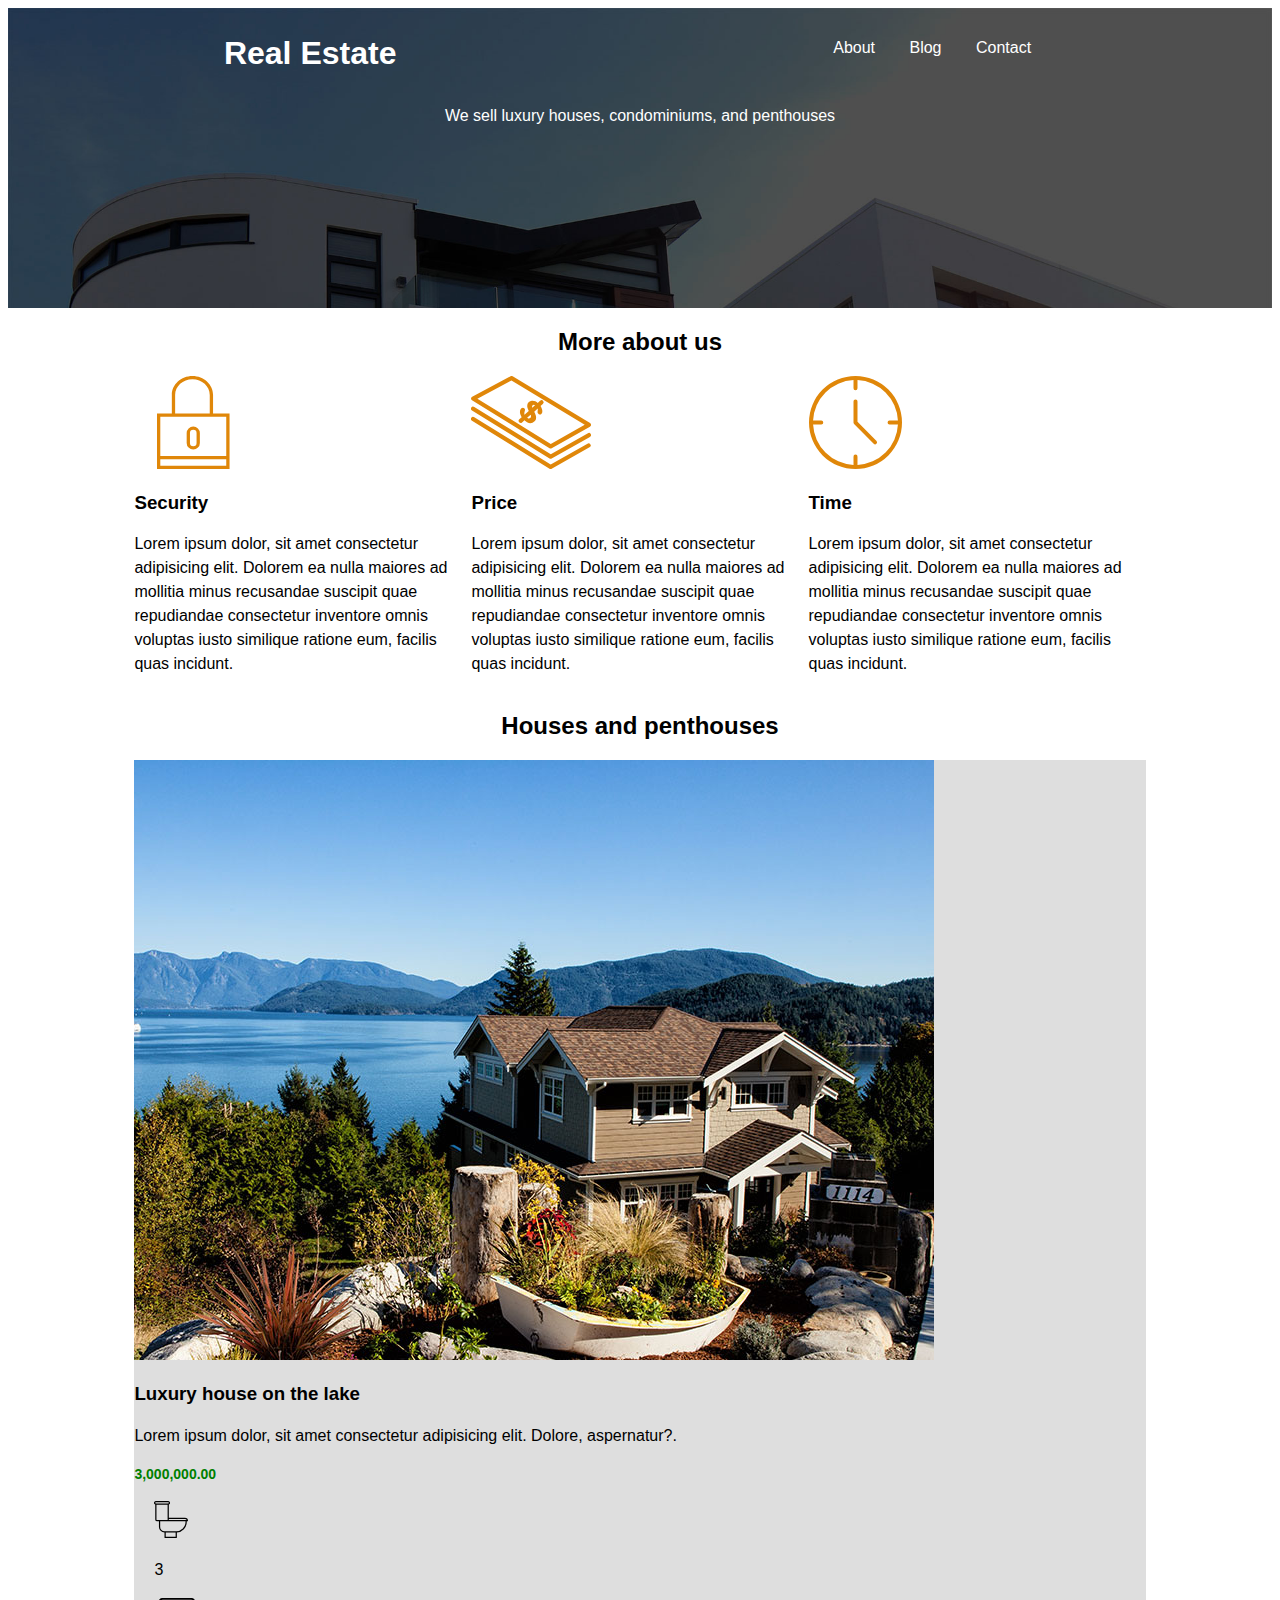
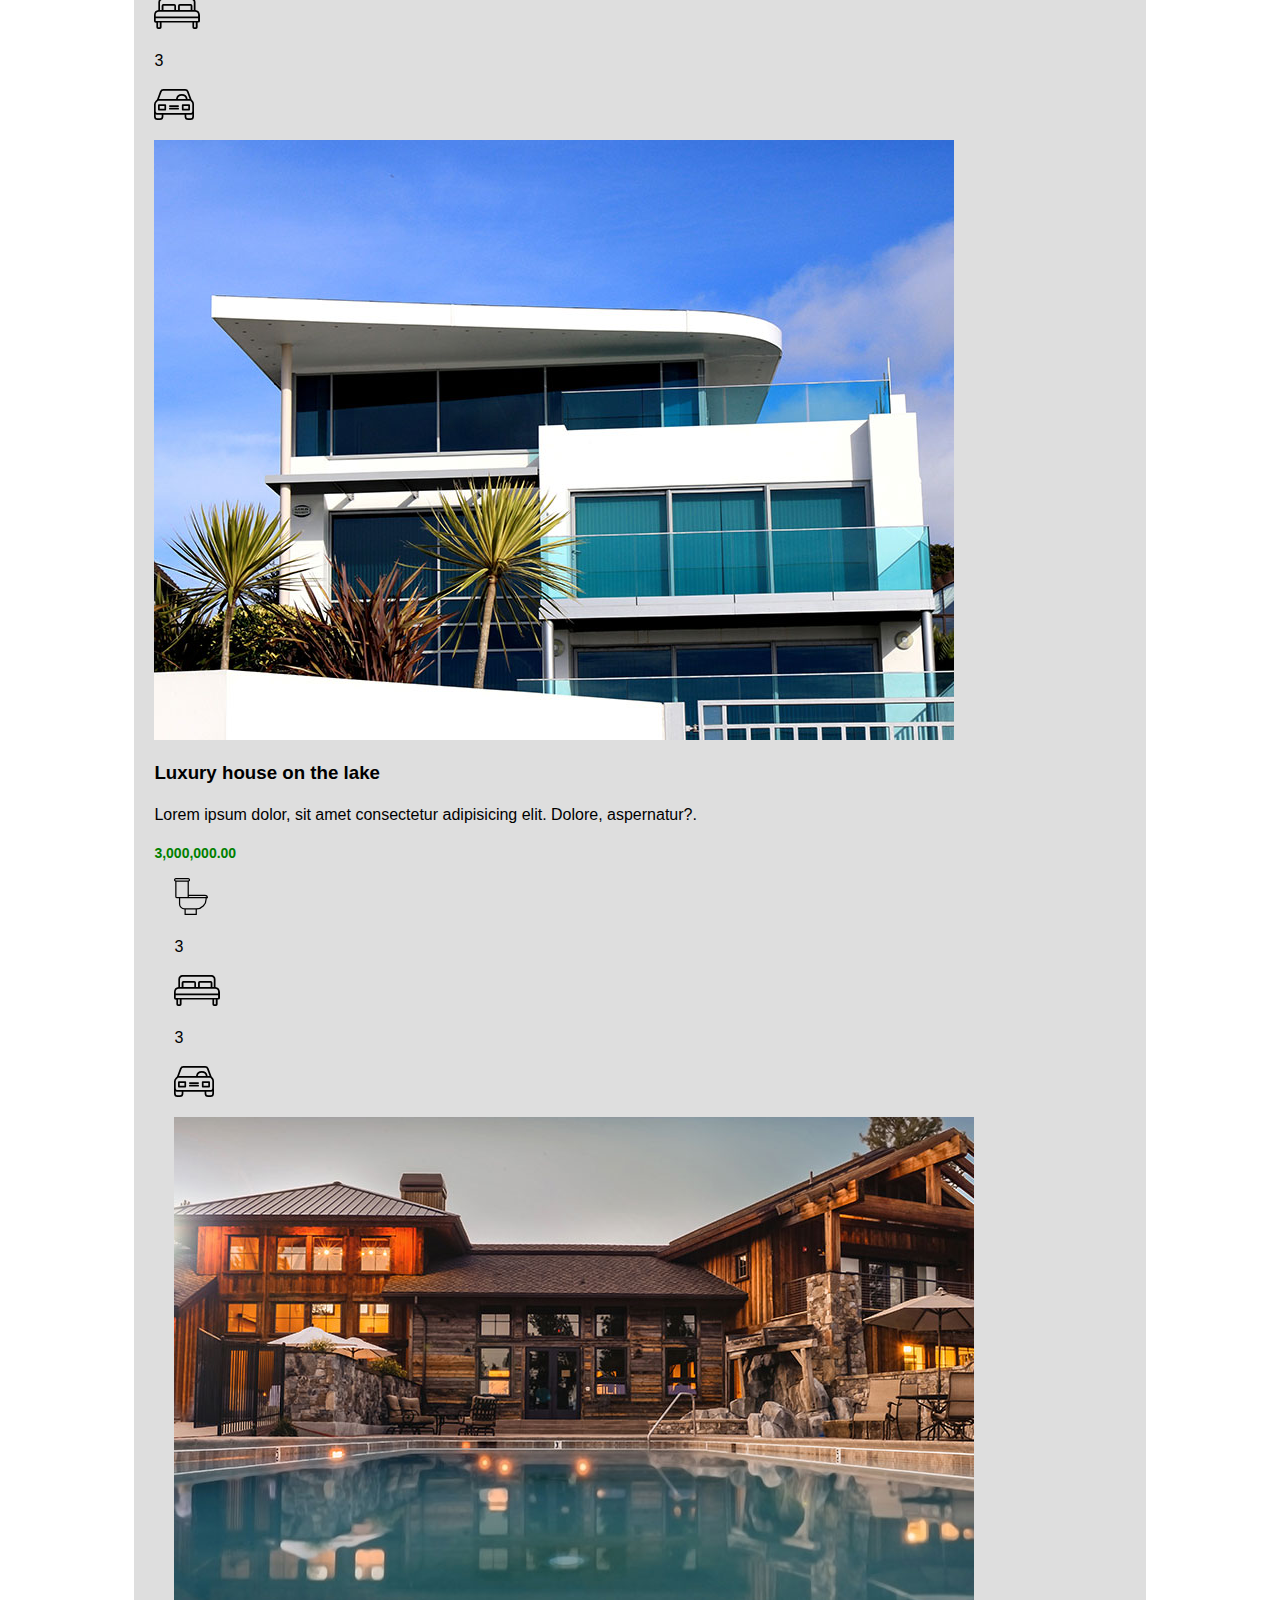
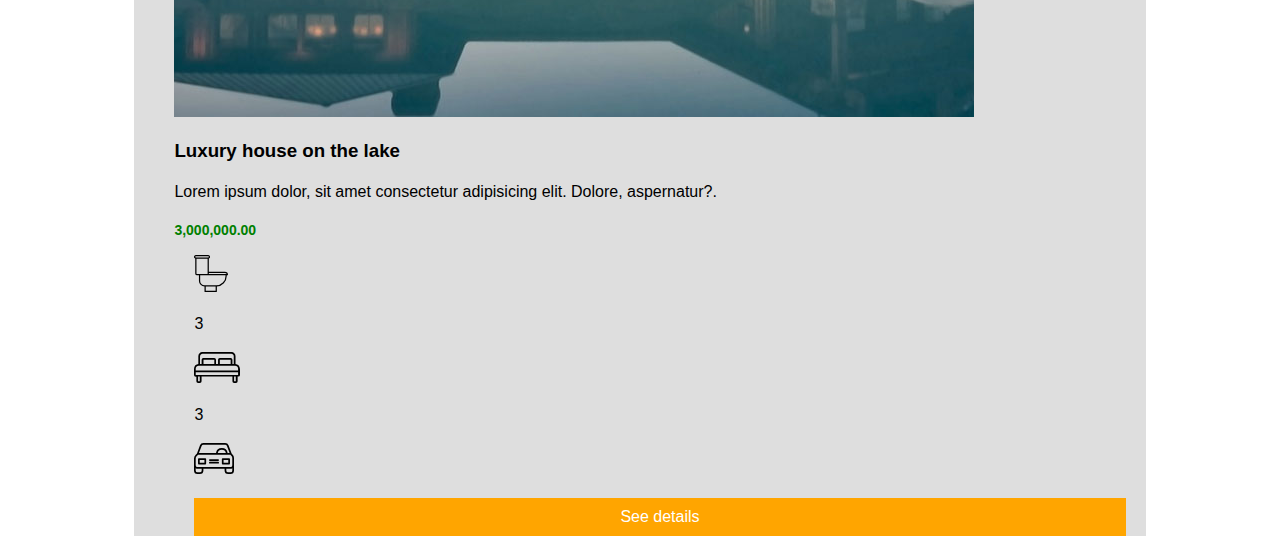
==== RealEstate/index.html @ fbc83885 "Add files via upload" ====
<!DOCTYPE html>
<html lang="en">
<head>
    <meta charset="UTF-8">
    <meta name="viewport" content="width=device-width, initial-scale=1.0">
    <link rel="stylesheet" href="mystyle.css">
    <title>Document</title>
</head>
<body>
    <header class="site-init">
        <div class="bar">
            <h1>Real Estate</h1>
            <nav class="menu">
                <a href="about.html">About</a>
                <a href="blog.html">Blog</a>
                <a href="contact.html">Contact</a>
            </nav>
        </div>
        <p>We sell luxury houses, condominiums, and penthouses</p>
    </header>

    <main class="container">
        <h2> More about us</h2>
        <div class="main-flex-container">
            <div>
                <img src="./img/icon1.svg" alt="security icon">
                <h3> Security</h3>
                <P> Lorem ipsum dolor, sit amet consectetur adipisicing elit. Dolorem ea nulla maiores ad mollitia minus recusandae suscipit quae repudiandae consectetur inventore omnis voluptas iusto similique ratione eum, facilis quas incidunt.</P>
            </div>
             <div>
                <img src="./img/icon2.svg" alt="price icon">
                <h3> Price</h3>
                <P> Lorem ipsum dolor, sit amet consectetur adipisicing elit. Dolorem ea nulla maiores ad mollitia minus recusandae suscipit quae repudiandae consectetur inventore omnis voluptas iusto similique ratione eum, facilis quas incidunt.</P> 
            </div>
            <div>
                <img src="./img/icon3.svg" alt="time icon">
                <h3> Time</h3>
                <P> Lorem ipsum dolor, sit amet consectetur adipisicing elit. Dolorem ea nulla maiores ad mollitia minus recusandae suscipit quae repudiandae consectetur inventore omnis voluptas iusto similique ratione eum, facilis quas incidunt.</P> 
            </div>
        </div>
    </main>
    <section class="container">
        <h2> Houses and penthouses</h2>

            <div class="houses-item">
                    <div class="houses-item-img">
                        <img src="./img/announcement1.jpg" alt="image of the house">
                    </div>
                    <div class="houses-item-text"> 
                        <h3> Luxury house on the lake</h3>
                        <p class="description"> Lorem ipsum dolor, sit amet consectetur adipisicing elit. Dolore, aspernatur?.</p>
                        <p class="price">3,000,000.00</p>
                        <ul class="details-container">
                            <li>
                                <img src="./img/icon_wc.svg" alt="wc icon">
                                <p>3</p>
                        </li>
                        <li>
                            <img src="./img/icon_room.svg" alt="room icon">
                            <p>3</p>
                        </li>
                        <li>
                            <img src="./img/icon_parking.svg" alt="parking icon">
                            <p></p>
            <div class="houses-item">
                    <div class="houses-item-img">  
                        <img src="./img/announcement2.jpg" alt="image of the house">
                    </div>
                    <div class="houses-item-text"> 
                        <h3> Luxury house on the lake</h3>
                        <p class="description"> Lorem ipsum dolor, sit amet consectetur adipisicing elit. Dolore, aspernatur?.</p>
                        <p class="price">3,000,000.00</p>
                        <ul class="details-container">
                            <li>
                                <img src="./img/icon_wc.svg" alt="wc icon">
                                <p>3</p>
                        </li>
                        <li>
                            <img src="./img/icon_room.svg" alt="room icon">
                            <p>3</p>
                        </li>
                        <li>
                            <img src="./img/icon_parking.svg" alt="parking icon">
                            <p></p>            
            <div class="houses-item">
                    <div class="houses-item-img">              
                            <img src="./img/announcement3.jpg" alt="image of the house">
                    </div>
                    <div class="houses-item-text"> 
                        <h3> Luxury house on the lake</h3>
                            <p class="description"> Lorem ipsum dolor, sit amet consectetur adipisicing elit.  Dolore, aspernatur?.</p>
                            <p class="price">3,000,000.00</p>
                                    <ul class="details-container">
                                        <li>
                                            <img src="./img/icon_wc.svg" alt="wc icon">
                                            <p>3</p>
                                    </li>
                                    <li>
                                        <img src="./img/icon_room.svg" alt="room icon">
                                        <p>3</p>
                                    </li>
                                    <li>
                                        <img src="./img/icon_parking.svg" alt="parking icon">
                                        <p></p>                    
                                </li>
                </ul>
                <a href="#" class="btn-details">See details</a>
            </div>
        </div>
    </section>
    <footer>
        
    </footer>

</body>
</html>
---- RealEstate/mystyle.css ----
/*global*/

/*header*/
.site-init{
    background-image: url(./img/header.jpg);
    background-size: cover;
    color: white;
    text-align: center;
    height: 300px;
}
.bar{
    display: flex;
    justify-content: space-around;
    align-items: center;
    height: 80px;
}
.menu a{
    color: white;
    margin-right: 20px;
}
/*houses and pethouses*/
.houses-item{
    background-color: #dedede;
}
.houses-item-text p.descrition{
    font-size: 14px;
}
.houses-item-text p.price{
    color: green;
    font-weight: bold;
    font-size: 14px;
}
.details-container{
    padding-left: 20px;
    list-style: none;
}
a{
    text-decoration: none;
    color: white;
    padding: 5px;
}
header.site-contact{ 
    color:white;
    background-color: black;
}
body{ 
    font-family: arial;
}
h1{
    text-align: center;
    padding-top: 10px;
}
h2{
    text-align: center;
}
h3{
    text-align: left;
}
p{
    line-height: 1.5;
}
/*utilities*/
.container{
    width: 80%;
    margin-left: auto;
    margin-right: auto;
}
.main-flex-container{
    display: flex;
    flex-direction: row;
}
.btn-details{
    display: block;
    background-color: orange;
    color: white;
    padding: 10px;
    text-align: center;
    margin: 20px;
}
/*footer*/
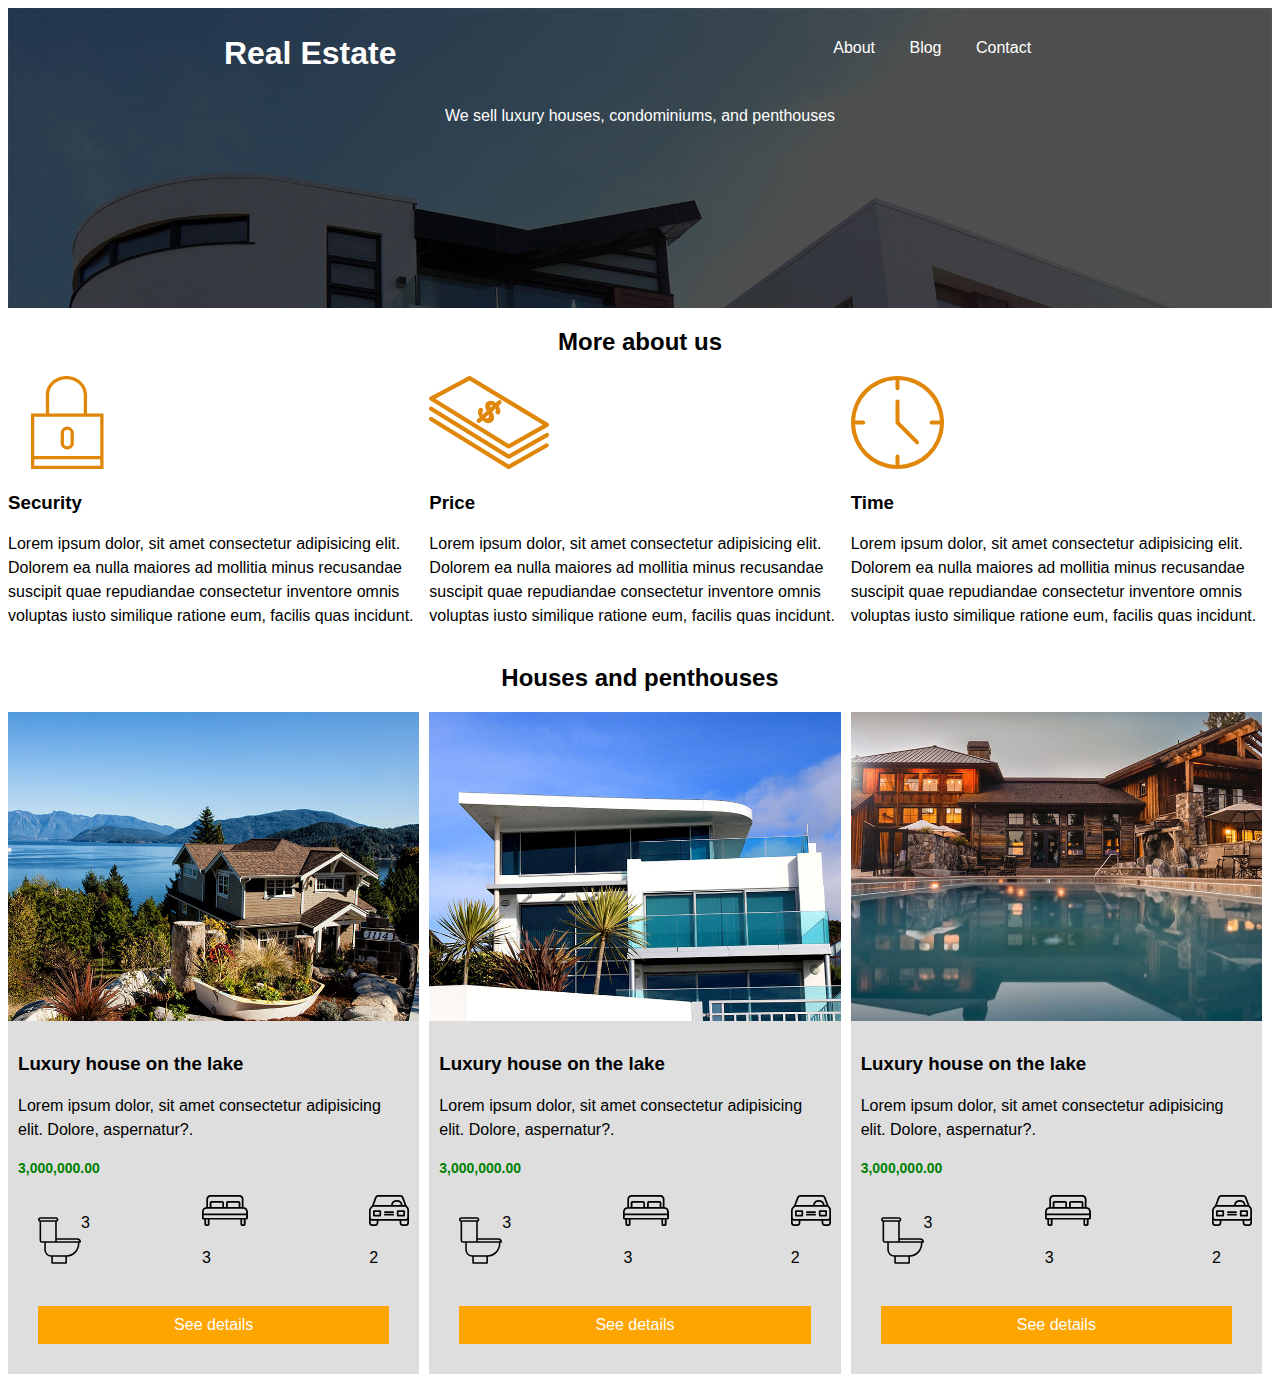
==== commit addeeda1: "Add files via upload" ====
--- a/RealEstate/index.html
+++ b/RealEstate/index.html
@@ -41,17 +41,17 @@
     </main>
     <section class="container">
         <h2> Houses and penthouses</h2>
-
+        <div class="main-flex-container">
             <div class="houses-item">
-                    <div class="houses-item-img">
-                        <img src="./img/announcement1.jpg" alt="image of the house">
+                <div class="houses-item-img">
+                    <img src="./img/announcement1.jpg" alt="image of the house">
                     </div>
                     <div class="houses-item-text"> 
                         <h3> Luxury house on the lake</h3>
                         <p class="description"> Lorem ipsum dolor, sit amet consectetur adipisicing elit. Dolore, aspernatur?.</p>
                         <p class="price">3,000,000.00</p>
-                        <ul class="details-container">
-                            <li>
+                        <ul class="details-container flex-icons">
+                            <li class="flex-icons">
                                 <img src="./img/icon_wc.svg" alt="wc icon">
                                 <p>3</p>
                         </li>
@@ -61,17 +61,22 @@
                         </li>
                         <li>
                             <img src="./img/icon_parking.svg" alt="parking icon">
-                            <p></p>
+                            <p>2</p>
+                        </li>
+                    </ul>
+                    <a href="#" class="btn-details">See details</a>
+                </div>
+            </div>
             <div class="houses-item">
-                    <div class="houses-item-img">  
-                        <img src="./img/announcement2.jpg" alt="image of the house">
+                <div class="houses-item-img">
+                    <img src="./img/announcement2.jpg" alt="image of the house">
                     </div>
                     <div class="houses-item-text"> 
                         <h3> Luxury house on the lake</h3>
                         <p class="description"> Lorem ipsum dolor, sit amet consectetur adipisicing elit. Dolore, aspernatur?.</p>
                         <p class="price">3,000,000.00</p>
-                        <ul class="details-container">
-                            <li>
+                        <ul class="details-container flex-icons">
+                            <li class="flex-icons">
                                 <img src="./img/icon_wc.svg" alt="wc icon">
                                 <p>3</p>
                         </li>
@@ -81,32 +86,37 @@
                         </li>
                         <li>
                             <img src="./img/icon_parking.svg" alt="parking icon">
-                            <p></p>            
+                            <p>2</p>
+                        </li>
+                    </ul>
+                    <a href="#" class="btn-details">See details</a>
+                </div>
+            </div>
             <div class="houses-item">
-                    <div class="houses-item-img">              
-                            <img src="./img/announcement3.jpg" alt="image of the house">
+                <div class="houses-item-img">
+                    <img src="./img/announcement3.jpg" alt="image of the house">
                     </div>
                     <div class="houses-item-text"> 
                         <h3> Luxury house on the lake</h3>
-                            <p class="description"> Lorem ipsum dolor, sit amet consectetur adipisicing elit.  Dolore, aspernatur?.</p>
-                            <p class="price">3,000,000.00</p>
-                                    <ul class="details-container">
-                                        <li>
-                                            <img src="./img/icon_wc.svg" alt="wc icon">
-                                            <p>3</p>
-                                    </li>
-                                    <li>
-                                        <img src="./img/icon_room.svg" alt="room icon">
-                                        <p>3</p>
-                                    </li>
-                                    <li>
-                                        <img src="./img/icon_parking.svg" alt="parking icon">
-                                        <p></p>                    
-                                </li>
-                </ul>
-                <a href="#" class="btn-details">See details</a>
+                        <p class="description"> Lorem ipsum dolor, sit amet consectetur adipisicing elit. Dolore, aspernatur?.</p>
+                        <p class="price">3,000,000.00</p>
+                        <ul class="details-container flex-icons">
+                            <li class="flex-icons">
+                                <img src="./img/icon_wc.svg" alt="wc icon">
+                                <p>3</p>
+                        </li>
+                        <li>
+                            <img src="./img/icon_room.svg" alt="room icon">
+                            <p>3</p>
+                        </li>
+                        <li>
+                            <img src="./img/icon_parking.svg" alt="parking icon">
+                            <p>2</p>
+                        </li>
+                    </ul>
+                    <a href="#" class="btn-details">See details</a>
+                </div>
             </div>
-        </div>
     </section>
     <footer>
         
--- a/RealEstate/mystyle.css
+++ b/RealEstate/mystyle.css
@@ -21,8 +21,12 @@
 /*houses and pethouses*/
 .houses-item{
     background-color: #dedede;
+    margin-right: 10px;
 }
-.houses-item-text p.descrition{
+.houses-item-text{
+    padding: 10px
+} 
+p.descrition{
     font-size: 14px;
 }
 .houses-item-text p.price{
@@ -33,6 +37,10 @@
 .details-container{
     padding-left: 20px;
     list-style: none;
+}
+.flex-icons{
+    display: flex;
+    justify-content: space-between;
 }
 a{
     text-decoration: none;
@@ -59,6 +67,10 @@
 p{
     line-height: 1.5;
 }
+img{
+    max-width: 100%;
+}
+}
 /*utilities*/
 .container{
     width: 80%;
